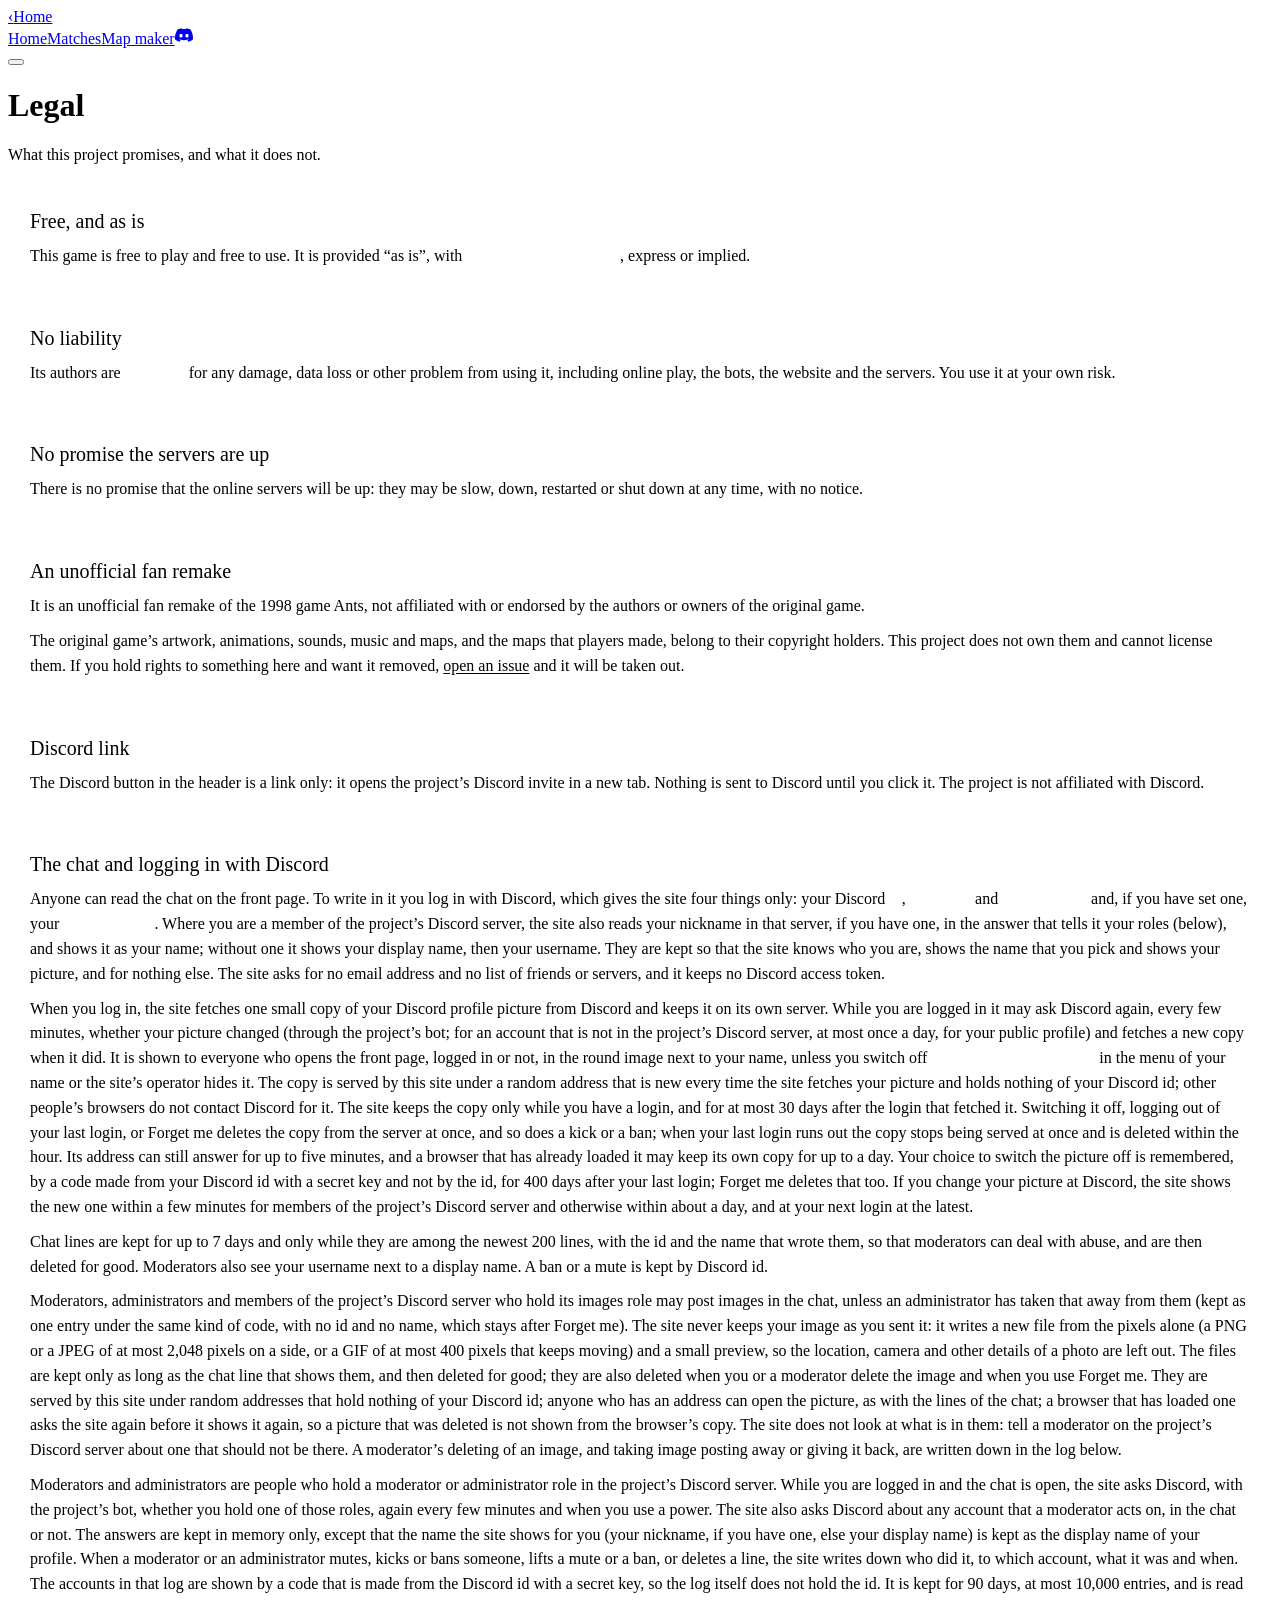
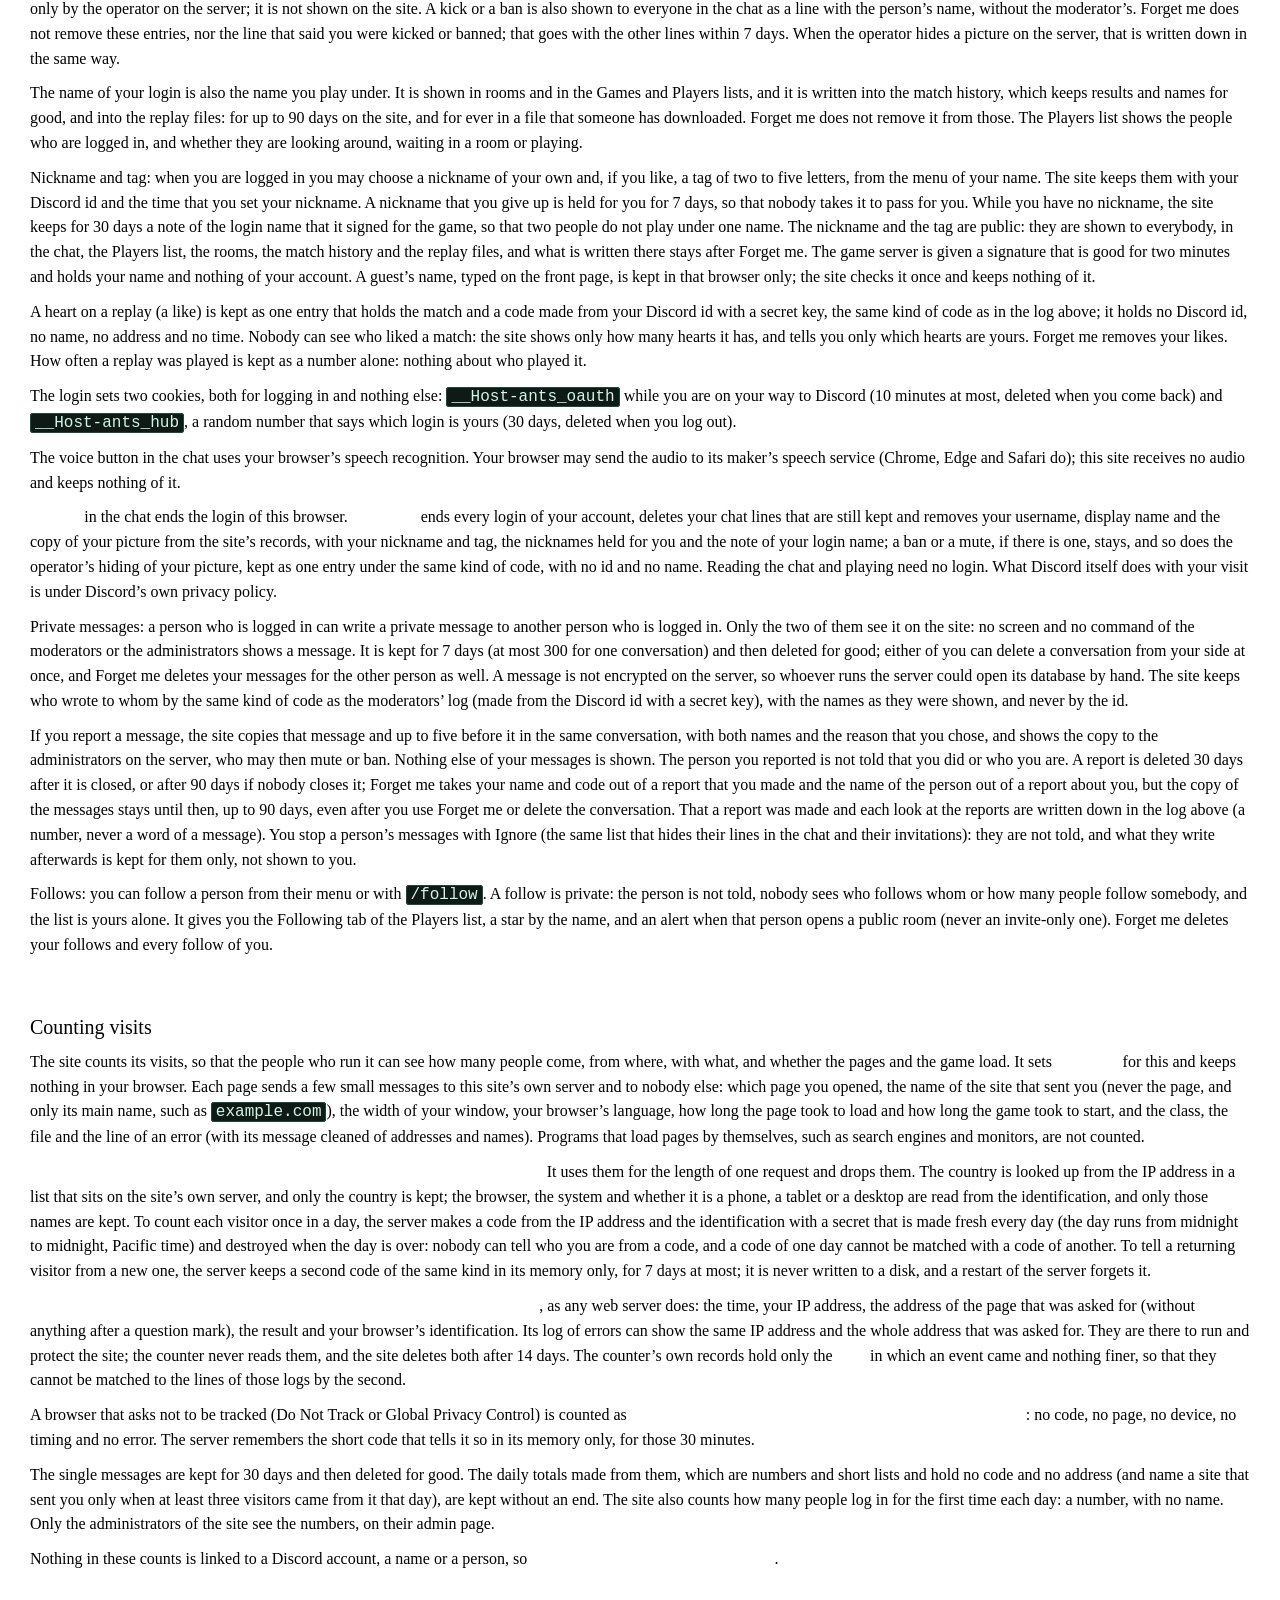
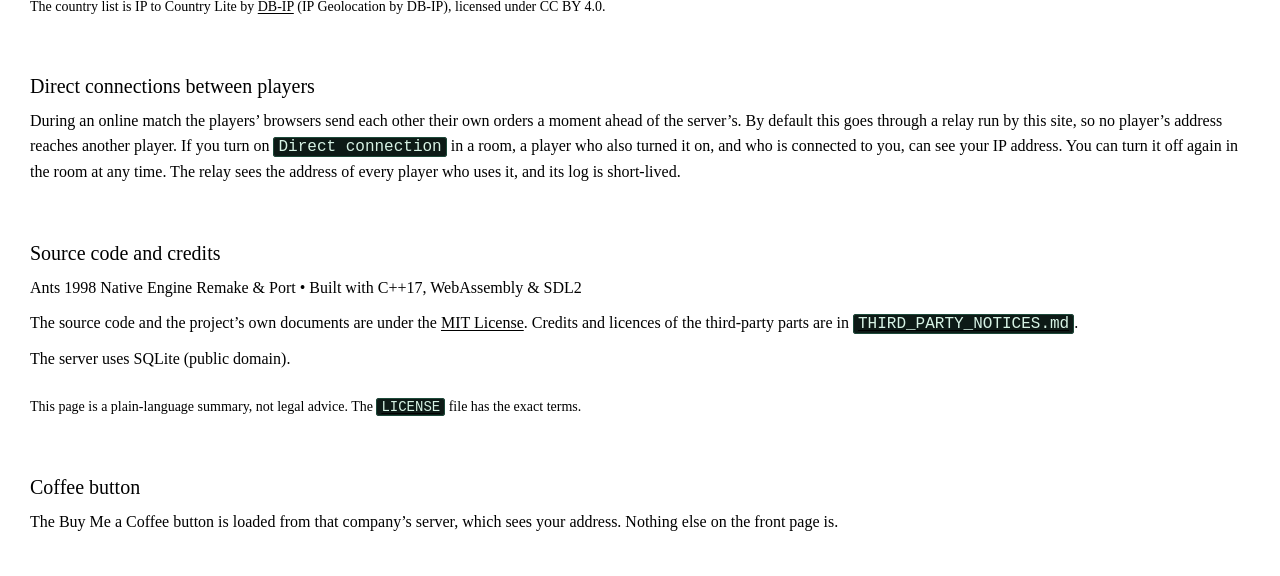
==== web/legal.html @ 2e055706 "Split step 11: the public changelog is made by a script from the working one; the working changelog," ====
<!DOCTYPE html>
<html lang="en">
<head>
<meta charset="UTF-8">
<meta name="viewport" content="width=device-width, initial-scale=1">
<title>Legal — Ants (1998)</title>
<meta name="description" content="Legal notes for the Ants (1998) remake: free to use and provided as is, an unofficial fan remake of the 1998 game, and what the site keeps when you log in with Discord.">
<link rel="canonical" href="@@SITE_ORIGIN@@/legal">
<meta property="og:site_name" content="Ants (1998)">
<meta property="og:type" content="website">
<meta property="og:title" content="Legal — Ants (1998)">
<meta property="og:description" content="Legal notes for the Ants (1998) remake: free to use and provided as is, an unofficial fan remake of the 1998 game, and what the site keeps when you log in with Discord.">
<meta property="og:url" content="@@SITE_ORIGIN@@/legal">
<meta property="og:image" content="@@SITE_ORIGIN@@/front/preview_treasure.png">
<meta property="og:image:width" content="300">
<meta property="og:image:height" content="300">
<meta property="og:image:alt" content="The Treasure map of Ants, seen from above.">
<meta name="twitter:card" content="summary">
<link rel="icon" type="image/png" href="/favicon.png?v=9ea2152a">
<link rel="manifest" href="/manifest.webmanifest">
<meta name="theme-color" content="#2b5f43">
<link rel="apple-touch-icon" href="/app/apple-touch-icon.png?v=82bef672">
<meta name="apple-mobile-web-app-title" content="Ants!">
<link rel="preload" href="/front/LibreFranklin-Medium.ttf" as="font" type="font/ttf" crossorigin>
<link rel="stylesheet" href="/front/classic.css">
<link rel="stylesheet" href="/site_nav.css">
<link rel="stylesheet" href="/update_notice.css">
<style>
main { margin: 26px 0 32px; }
.panel { margin: 0 0 22px; padding: 16px 22px; overflow-wrap: anywhere; }
.panel > :last-child { margin-bottom: 0; }
.panel p { margin: 0 0 10px; font-size: 16px; line-height: 1.55; }
.panel strong { font-weight: 500; color: #fff; -webkit-text-stroke: .5px currentColor; }
.panel a { color: var(--mint); text-underline-offset: 2px; }
.panel a:hover { color: #fff; }
.panel code { color: #d7f3e5; background: #0d1a16; border: 1px solid #1d4a3a; border-radius: 3px; padding: 0 4px; }
section h2 { margin: 0 0 8px; font-size: 20px; font-weight: 500; line-height: 1.5; color: var(--gold); }
.panel p.small { margin-top: 14px; padding-top: 10px; border-top: 1px solid var(--rule); color: var(--muted); font-size: 14px; line-height: 1.5; }
@media (max-width: 700px) {
    main { margin: 16px 0 24px; }
    .panel { padding: 14px 14px; }
    section h2 { font-size: 18px; }
}
</style>
</head>
<body>
<div class="screen">
<div class="wrap narrow">
<header class="sb" data-live="menu" data-version="@@GAME_VERSION@@" data-build="@@BUILD_ID@@" data-built="@@BUILD_DATE@@"><a class="btn sbhome" href="/"><span class="sbchev" aria-hidden="true">&lsaquo;</span>Home</a>
    <nav aria-label="Pages"><a class="btn" href="/">Home</a><a class="btn" href="/matches">Matches</a><a class="btn" href="/mapmaker">Map maker</a><a class="btn sbdc" href="https://discord.gg/WaWrXQnKPj" target="_blank" rel="noopener noreferrer" aria-label="Discord server"><svg class="dc" viewBox="0 0 24 24" width="18" height="18" aria-hidden="true" focusable="false"><path fill="currentColor" d="M20.317 4.3698a19.7913 19.7913 0 00-4.8851-1.5152.0741.0741 0 00-.0785.0371c-.211.3753-.4447.8648-.6083 1.2495-1.8447-.2762-3.68-.2762-5.4868 0-.1636-.3933-.4058-.8742-.6177-1.2495a.077.077 0 00-.0785-.037 19.7363 19.7363 0 00-4.8852 1.515.0699.0699 0 00-.0321.0277C.5334 9.0458-.319 13.5799.0992 18.0578a.0824.0824 0 00.0312.0561c2.0528 1.5076 4.0413 2.4228 5.9929 3.0294a.0777.0777 0 00.0842-.0276c.4616-.6304.8731-1.2952 1.226-1.9942a.076.076 0 00-.0416-.1057c-.6528-.2476-1.2743-.5495-1.8722-.8923a.077.077 0 01-.0076-.1277c.1258-.0943.2517-.1923.3718-.2914a.0743.0743 0 01.0776-.0105c3.9278 1.7933 8.18 1.7933 12.0614 0a.0739.0739 0 01.0785.0095c.1202.099.246.1981.3728.2924a.077.077 0 01-.0066.1276 12.2986 12.2986 0 01-1.873.8914.0766.0766 0 00-.0407.1067c.3604.698.7719 1.3628 1.225 1.9932a.076.076 0 00.0842.0286c1.961-.6067 3.9495-1.5219 6.0023-3.0294a.077.077 0 00.0313-.0552c.5004-5.177-.8382-9.6739-3.5485-13.6604a.061.061 0 00-.0312-.0286zM8.02 15.3312c-1.1825 0-2.1569-1.0857-2.1569-2.419 0-1.3332.9555-2.4189 2.157-2.4189 1.2108 0 2.1757 1.0952 2.1568 2.419 0 1.3332-.9555 2.4189-2.1569 2.4189zm7.9748 0c-1.1825 0-2.1569-1.0857-2.1569-2.419 0-1.3332.9554-2.4189 2.1569-2.4189 1.2108 0 2.1757 1.0952 2.1568 2.419 0 1.3332-.946 2.4189-2.1568 2.4189Z"/></svg></a></nav>
    <span class="sbgrow"></span><a class="btn sblive" href="/" hidden></a>
    <button class="btn sbtn" type="button" aria-label="Menu" aria-expanded="false" aria-controls="sbm"><i class="sbbars"></i></button></header>
<div class="pt"><h1>Legal</h1><p>What this project promises, and what it does not.</p></div>
<main>
<section class="panel" id="free"><h2>Free, and as is</h2>
<p>This game is free to play and free to use. It is provided &ldquo;as is&rdquo;, with <strong>no warranty of any kind</strong>, express or implied.</p></section>
<section class="panel" id="liability"><h2>No liability</h2>
<p>Its authors are <strong>not liable</strong> for any damage, data loss or other problem from using it, including online play, the bots, the website and the servers. You use it at your own risk.</p></section>
<section class="panel" id="servers"><h2>No promise the servers are up</h2>
<p>There is no promise that the online servers will be up: they may be slow, down, restarted or shut down at any time, with no notice.</p></section>
<section class="panel" id="unofficial"><h2>An unofficial fan remake</h2>
<p>It is an unofficial fan remake of the 1998 game Ants, not affiliated with or endorsed by the authors or owners of the original game.</p>
<p>The original game&rsquo;s artwork, animations, sounds, music and maps, and the maps that players made, belong to their copyright holders. This project does not own them and cannot license them. If you hold rights to something here and want it removed, <a href="https://github.com/dchadd427/ants-cross-platform/issues" target="_blank" rel="noopener noreferrer">open an issue</a> and it will be taken out.</p></section>
<section class="panel" id="discord"><h2>Discord link</h2>
<p>The Discord button in the header is a link only: it opens the project&rsquo;s Discord invite in a new tab. Nothing is sent to Discord until you click it. The project is not affiliated with Discord.</p></section>
<section class="panel" id="chat-login"><h2>The chat and logging in with Discord</h2>
<p>Anyone can read the chat on the front page. To write in it you log in with Discord, which gives the site four things only: your Discord <strong>id</strong>, <strong>username</strong> and <strong>display name</strong> and, if you have set one, your <strong>profile picture</strong>. Where you are a member of the project&rsquo;s Discord server, the site also reads your nickname in that server, if you have one, in the answer that tells it your roles (below), and shows it as your name; without one it shows your display name, then your username. They are kept so that the site knows who you are, shows the name that you pick and shows your picture, and for nothing else. The site asks for no email address and no list of friends or servers, and it keeps no Discord access token.</p>
<p>When you log in, the site fetches one small copy of your Discord profile picture from Discord and keeps it on its own server. While you are logged in it may ask Discord again, every few minutes, whether your picture changed (through the project&rsquo;s bot; for an account that is not in the project&rsquo;s Discord server, at most once a day, for your public profile) and fetches a new copy when it did. It is shown to everyone who opens the front page, logged in or not, in the round image next to your name, unless you switch off <strong>Show my Discord picture</strong> in the menu of your name or the site&rsquo;s operator hides it. The copy is served by this site under a random address that is new every time the site fetches your picture and holds nothing of your Discord id; other people&rsquo;s browsers do not contact Discord for it. The site keeps the copy only while you have a login, and for at most 30 days after the login that fetched it. Switching it off, logging out of your last login, or Forget me deletes the copy from the server at once, and so does a kick or a ban; when your last login runs out the copy stops being served at once and is deleted within the hour. Its address can still answer for up to five minutes, and a browser that has already loaded it may keep its own copy for up to a day. Your choice to switch the picture off is remembered, by a code made from your Discord id with a secret key and not by the id, for 400 days after your last login; Forget me deletes that too. If you change your picture at Discord, the site shows the new one within a few minutes for members of the project&rsquo;s Discord server and otherwise within about a day, and at your next login at the latest.</p>
<p>Chat lines are kept for up to 7 days and only while they are among the newest 200 lines, with the id and the name that wrote them, so that moderators can deal with abuse, and are then deleted for good. Moderators also see your username next to a display name. A ban or a mute is kept by Discord id.</p>
<p>Moderators, administrators and members of the project&rsquo;s Discord server who hold its images role may post images in the chat, unless an administrator has taken that away from them (kept as one entry under the same kind of code, with no id and no name, which stays after Forget me). The site never keeps your image as you sent it: it writes a new file from the pixels alone (a PNG or a JPEG of at most 2,048 pixels on a side, or a GIF of at most 400 pixels that keeps moving) and a small preview, so the location, camera and other details of a photo are left out. The files are kept only as long as the chat line that shows them, and then deleted for good; they are also deleted when you or a moderator delete the image and when you use Forget me. They are served by this site under random addresses that hold nothing of your Discord id; anyone who has an address can open the picture, as with the lines of the chat; a browser that has loaded one asks the site again before it shows it again, so a picture that was deleted is not shown from the browser&rsquo;s copy. The site does not look at what is in them: tell a moderator on the project&rsquo;s Discord server about one that should not be there. A moderator&rsquo;s deleting of an image, and taking image posting away or giving it back, are written down in the log below.</p>
<p>Moderators and administrators are people who hold a moderator or administrator role in the project&rsquo;s Discord server. While you are logged in and the chat is open, the site asks Discord, with the project&rsquo;s bot, whether you hold one of those roles, again every few minutes and when you use a power. The site also asks Discord about any account that a moderator acts on, in the chat or not. The answers are kept in memory only, except that the name the site shows for you (your nickname, if you have one, else your display name) is kept as the display name of your profile. When a moderator or an administrator mutes, kicks or bans someone, lifts a mute or a ban, or deletes a line, the site writes down who did it, to which account, what it was and when. The accounts in that log are shown by a code that is made from the Discord id with a secret key, so the log itself does not hold the id. It is kept for 90 days, at most 10,000 entries, and is read only by the operator on the server; it is not shown on the site. A kick or a ban is also shown to everyone in the chat as a line with the person&rsquo;s name, without the moderator&rsquo;s. Forget me does not remove these entries, nor the line that said you were kicked or banned; that goes with the other lines within 7 days. When the operator hides a picture on the server, that is written down in the same way.</p>
<p>The name of your login is also the name you play under. It is shown in rooms and in the Games and Players lists, and it is written into the match history, which keeps results and names for good, and into the replay files: for up to 90 days on the site, and for ever in a file that someone has downloaded. Forget me does not remove it from those. The Players list shows the people who are logged in, and whether they are looking around, waiting in a room or playing.</p>
<p>Nickname and tag: when you are logged in you may choose a nickname of your own and, if you like, a tag of two to five letters, from the menu of your name. The site keeps them with your Discord id and the time that you set your nickname. A nickname that you give up is held for you for 7 days, so that nobody takes it to pass for you. While you have no nickname, the site keeps for 30 days a note of the login name that it signed for the game, so that two people do not play under one name. The nickname and the tag are public: they are shown to everybody, in the chat, the Players list, the rooms, the match history and the replay files, and what is written there stays after Forget me. The game server is given a signature that is good for two minutes and holds your name and nothing of your account. A guest&rsquo;s name, typed on the front page, is kept in that browser only; the site checks it once and keeps nothing of it.</p>
<p>A heart on a replay (a like) is kept as one entry that holds the match and a code made from your Discord id with a secret key, the same kind of code as in the log above; it holds no Discord id, no name, no address and no time. Nobody can see who liked a match: the site shows only how many hearts it has, and tells you only which hearts are yours. Forget me removes your likes. How often a replay was played is kept as a number alone: nothing about who played it.</p>
<p>The login sets two cookies, both for logging in and nothing else: <code>__Host-ants_oauth</code> while you are on your way to Discord (10 minutes at most, deleted when you come back) and <code>__Host-ants_hub</code>, a random number that says which login is yours (30 days, deleted when you log out).</p>
<p>The voice button in the chat uses your browser&rsquo;s speech recognition. Your browser may send the audio to its maker&rsquo;s speech service (Chrome, Edge and Safari do); this site receives no audio and keeps nothing of it.</p>
<p><strong>Log out</strong> in the chat ends the login of this browser. <strong>Forget me</strong> ends every login of your account, deletes your chat lines that are still kept and removes your username, display name and the copy of your picture from the site&rsquo;s records, with your nickname and tag, the nicknames held for you and the note of your login name; a ban or a mute, if there is one, stays, and so does the operator&rsquo;s hiding of your picture, kept as one entry under the same kind of code, with no id and no name. Reading the chat and playing need no login. What Discord itself does with your visit is under Discord&rsquo;s own privacy policy.</p><p>Private messages: a person who is logged in can write a private message to another person who is logged in. Only the two of them see it on the site: no screen and no command of the moderators or the administrators shows a message. It is kept for 7 days (at most 300 for one conversation) and then deleted for good; either of you can delete a conversation from your side at once, and Forget me deletes your messages for the other person as well. A message is not encrypted on the server, so whoever runs the server could open its database by hand. The site keeps who wrote to whom by the same kind of code as the moderators&rsquo; log (made from the Discord id with a secret key), with the names as they were shown, and never by the id.</p>
<p>If you report a message, the site copies that message and up to five before it in the same conversation, with both names and the reason that you chose, and shows the copy to the administrators on the server, who may then mute or ban. Nothing else of your messages is shown. The person you reported is not told that you did or who you are. A report is deleted 30 days after it is closed, or after 90 days if nobody closes it; Forget me takes your name and code out of a report that you made and the name of the person out of a report about you, but the copy of the messages stays until then, up to 90 days, even after you use Forget me or delete the conversation. That a report was made and each look at the reports are written down in the log above (a number, never a word of a message). You stop a person&rsquo;s messages with Ignore (the same list that hides their lines in the chat and their invitations): they are not told, and what they write afterwards is kept for them only, not shown to you.</p>
<p>Follows: you can follow a person from their menu or with <code>/follow</code>. A follow is private: the person is not told, nobody sees who follows whom or how many people follow somebody, and the list is yours alone. It gives you the Following tab of the Players list, a star by the name, and an alert when that person opens a public room (never an invite-only one). Forget me deletes your follows and every follow of you.</p>
</section>
<section class="panel" id="counting"><h2>Counting visits</h2>
<p>The site counts its visits, so that the people who run it can see how many people come, from where, with what, and whether the pages and the game load. It sets <strong>no cookie</strong> for this and keeps nothing in your browser. Each page sends a few small messages to this site&rsquo;s own server and to nobody else: which page you opened, the name of the site that sent you (never the page, and only its main name, such as <code>example.com</code>), the width of your window, your browser&rsquo;s language, how long the page took to load and how long the game took to start, and the class, the file and the line of an error (with its message cleaned of addresses and names). Programs that load pages by themselves, such as search engines and monitors, are not counted.</p>
<p><strong>The counter never writes down your IP address or your browser&rsquo;s identification.</strong> It uses them for the length of one request and drops them. The country is looked up from the IP address in a list that sits on the site&rsquo;s own server, and only the country is kept; the browser, the system and whether it is a phone, a tablet or a desktop are read from the identification, and only those names are kept. To count each visitor once in a day, the server makes a code from the IP address and the identification with a secret that is made fresh every day (the day runs from midnight to midnight, Pacific time) and destroyed when the day is over: nobody can tell who you are from a code, and a code of one day cannot be matched with a code of another. To tell a returning visitor from a new one, the server keeps a second code of the same kind in its memory only, for 7 days at most; it is never written to a disk, and a restart of the server forgets it.</p>
<p><strong>The web server that sends you the pages keeps its own technical log of requests</strong>, as any web server does: the time, your IP address, the address of the page that was asked for (without anything after a question mark), the result and your browser&rsquo;s identification. Its log of errors can show the same IP address and the whole address that was asked for. They are there to run and protect the site; the counter never reads them, and the site deletes both after 14 days. The counter&rsquo;s own records hold only the <strong>hour</strong> in which an event came and nothing finer, so that they cannot be matched to the lines of those logs by the second.</p>
<p>A browser that asks not to be tracked (Do Not Track or Global Privacy Control) is counted as <strong>one visit and its country, once in 30 minutes, and nothing else</strong>: no code, no page, no device, no timing and no error. The server remembers the short code that tells it so in its memory only, for those 30 minutes.</p>
<p>The single messages are kept for 30 days and then deleted for good. The daily totals made from them, which are numbers and short lists and hold no code and no address (and name a site that sent you only when at least three visitors came from it that day), are kept without an end. The site also counts how many people log in for the first time each day: a number, with no name. Only the administrators of the site see the numbers, on their admin page.</p>
<p>Nothing in these counts is linked to a Discord account, a name or a person, so <strong>Forget me has nothing to remove here</strong>.</p>
<p class="small">The country list is IP to Country Lite by <a href="https://db-ip.com/" target="_blank" rel="noopener noreferrer">DB-IP</a> (IP Geolocation by DB-IP), licensed under CC BY 4.0.</p></section>
<section class="panel" id="channels"><h2>Direct connections between players</h2>
<p>During an online match the players&rsquo; browsers send each other their own orders a moment ahead of the server&rsquo;s. By default this goes through a relay run by this site, so no player&rsquo;s address reaches another player. If you turn on <code>Direct connection</code> in a room, a player who also turned it on, and who is connected to you, can see your IP address. You can turn it off again in the room at any time. The relay sees the address of every player who uses it, and its log is short-lived.</p></section>
<section class="panel" id="code"><h2>Source code and credits</h2>
<p>Ants 1998 Native Engine Remake &amp; Port &bull; Built with C++17, WebAssembly &amp; SDL2</p>
<p>The source code and the project&rsquo;s own documents are under the <a href="https://github.com/dchadd427/ants-cross-platform/blob/main/LICENSE" target="_blank" rel="noopener noreferrer">MIT License</a>. Credits and licences of the third-party parts are in <a href="https://github.com/dchadd427/ants-cross-platform/blob/main/THIRD_PARTY_NOTICES.md" target="_blank" rel="noopener noreferrer"><code>THIRD_PARTY_NOTICES.md</code></a>.</p>
<p>The server uses SQLite (public domain).</p>
<p class="small">This page is a plain-language summary, not legal advice. The <a href="https://github.com/dchadd427/ants-cross-platform/blob/main/LICENSE" target="_blank" rel="noopener noreferrer"><code>LICENSE</code></a> file has the exact terms.</p></section>
<section class="panel" id="coffee"><h2>Coffee button</h2>
<p>The Buy Me a Coffee button is loaded from that company&rsquo;s server, which sees your address. Nothing else on the front page is.</p></section>
</main>
</div>
</div>
<script src="/site_nav.js"></script>
<script src="/update_notice.js"></script>
<script src="/analytics.js"></script>
</body>
</html>
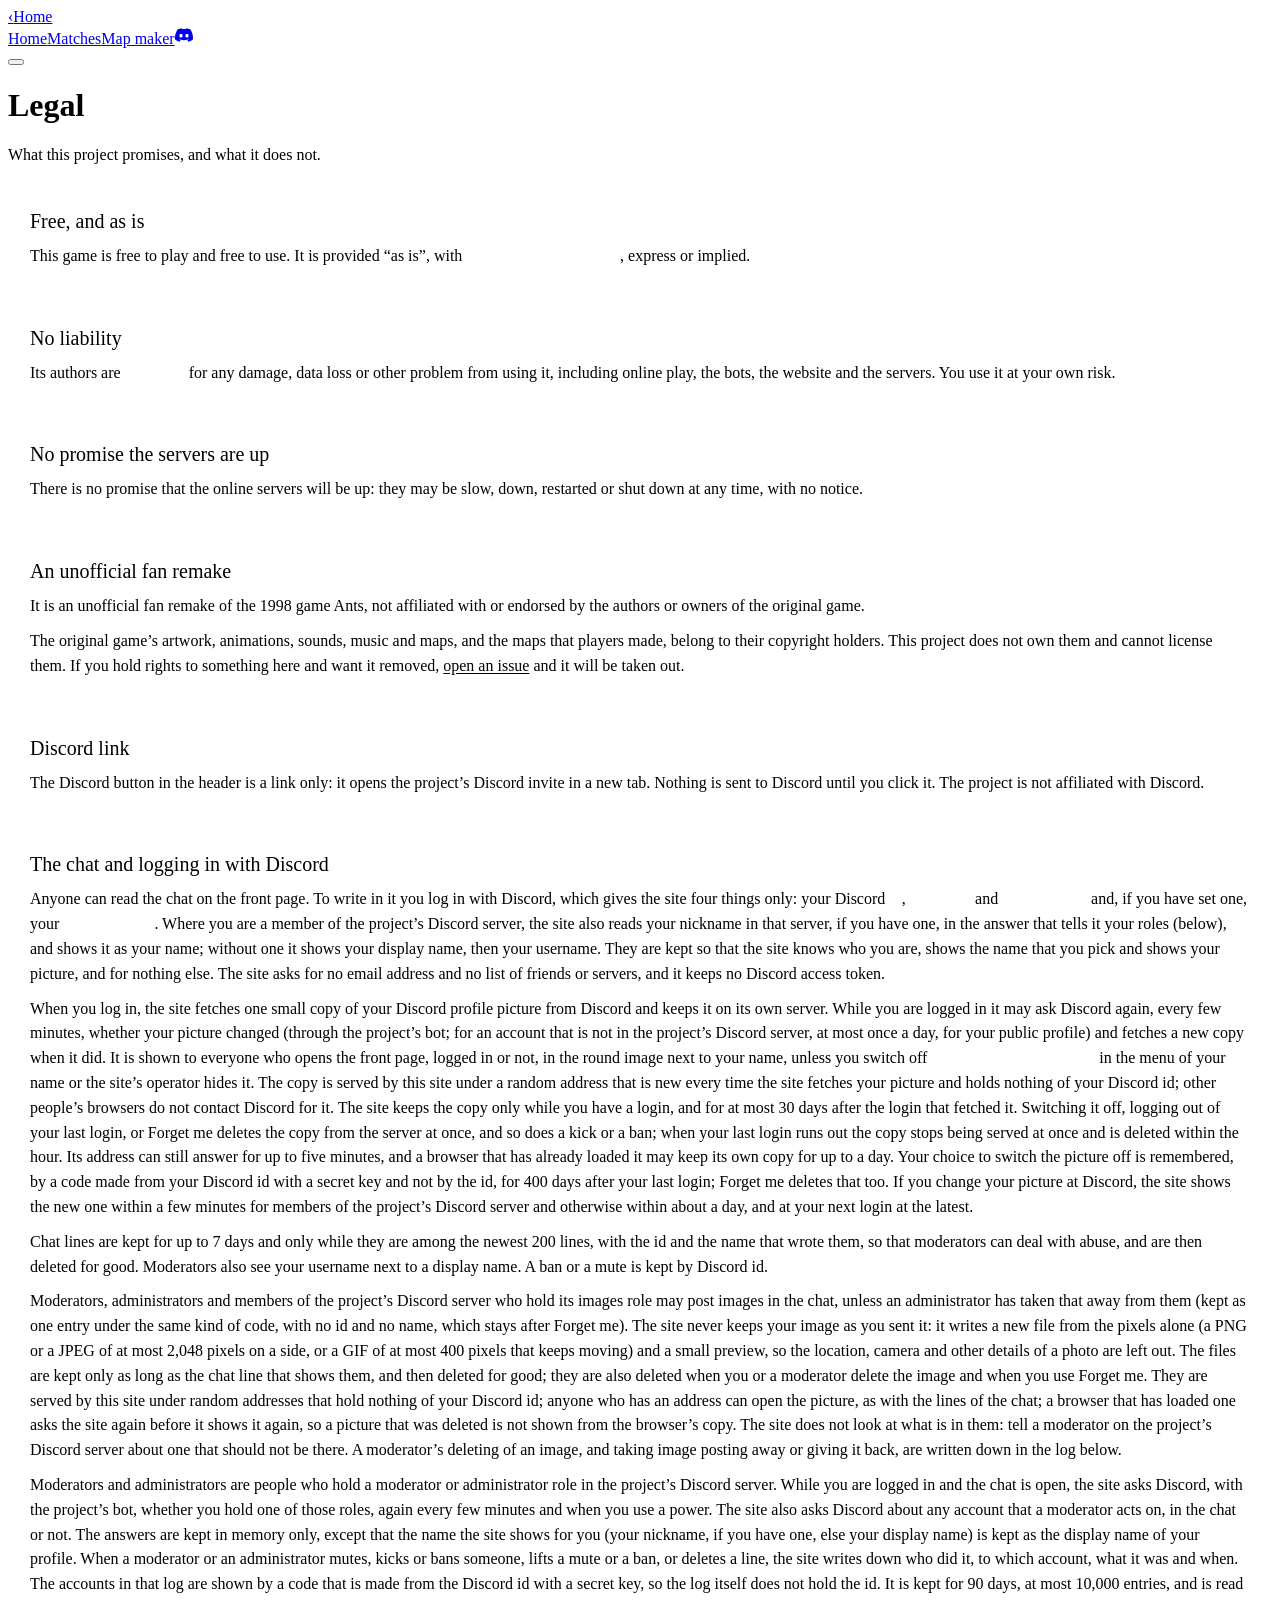
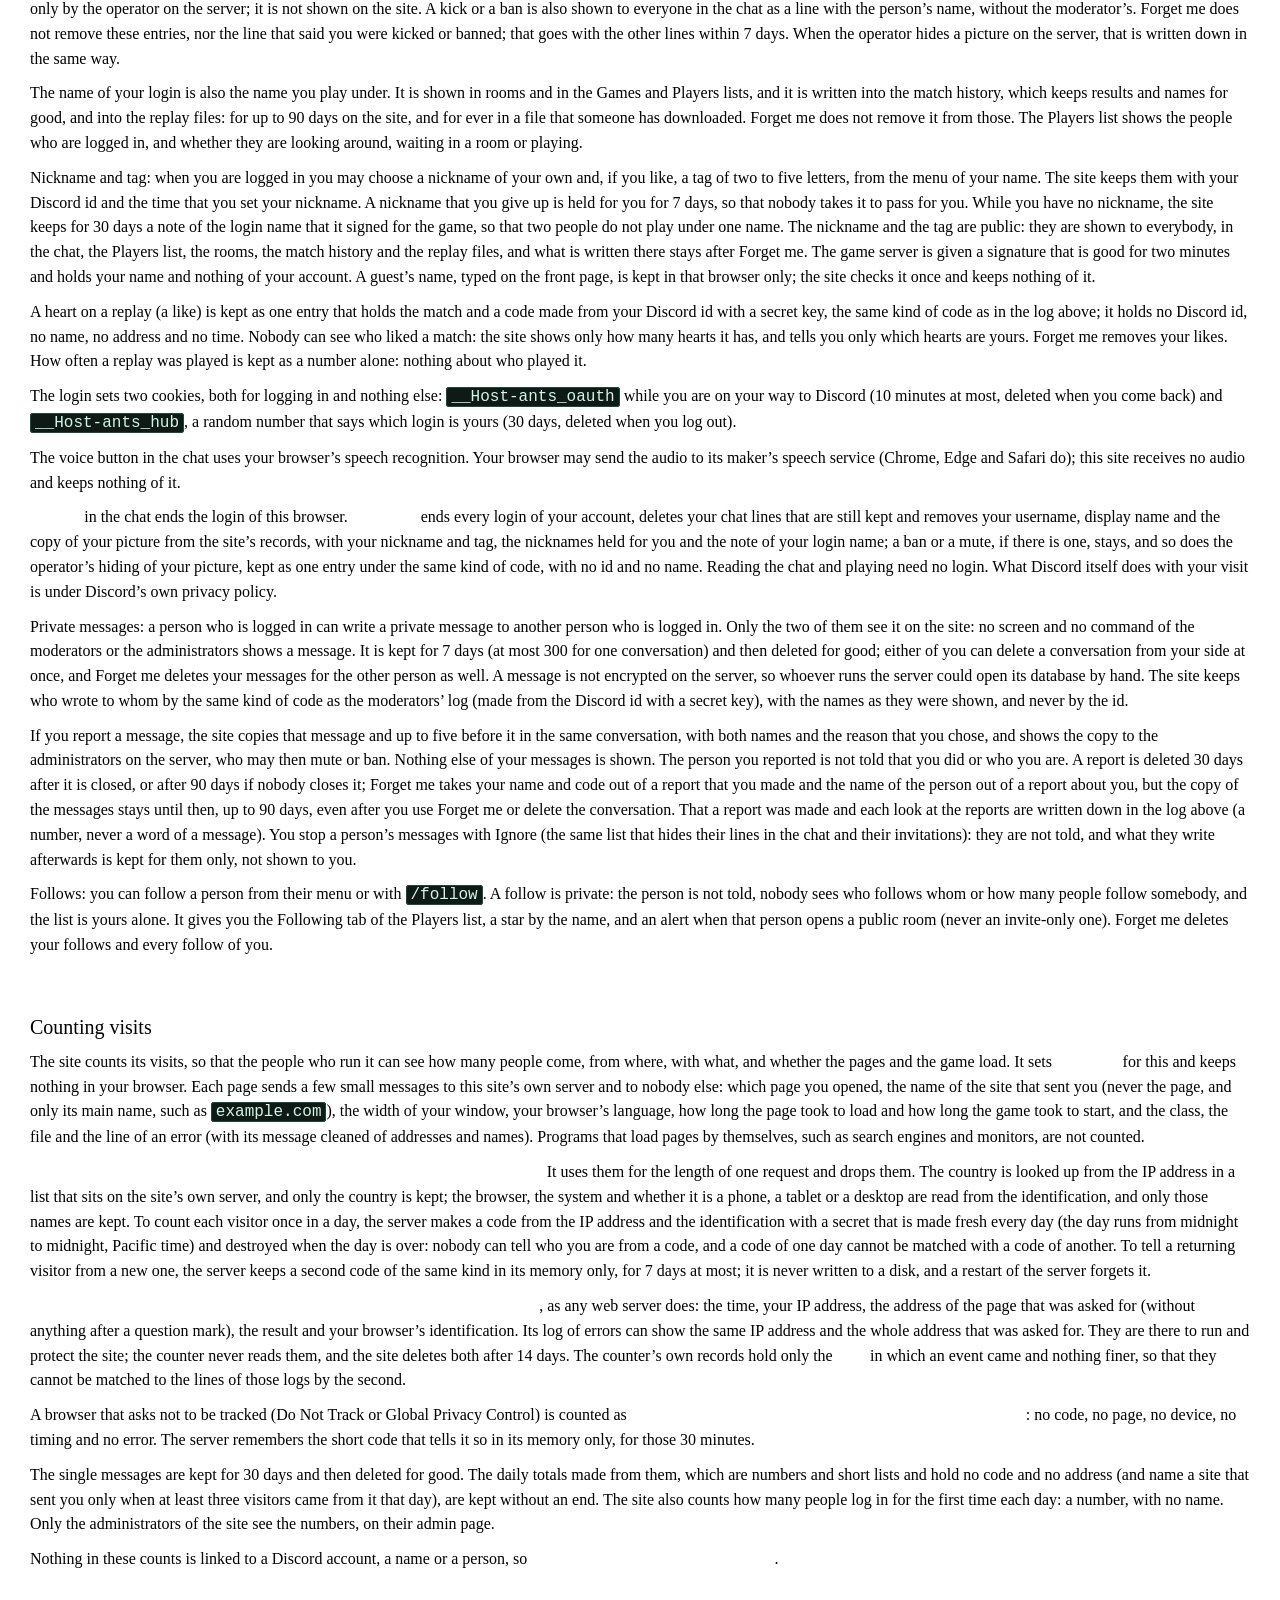
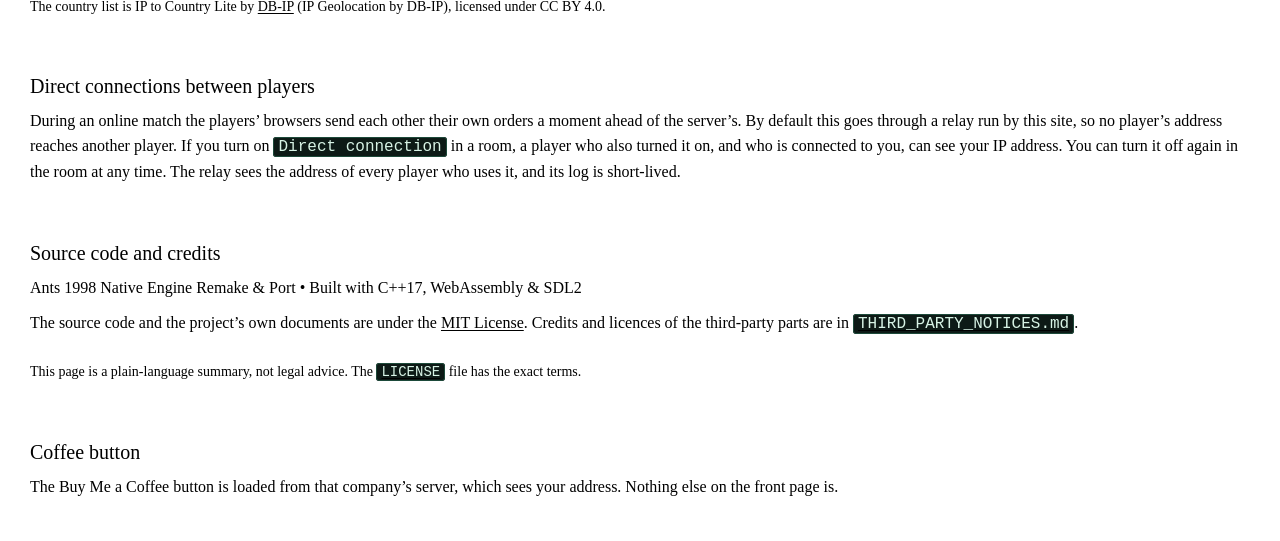
==== commit b2961b9a: "Legal page unchanged by the split: SQLite (public domain) needs no credit on the page; DB-IP's credi" ====
--- a/web/legal.html
+++ b/web/legal.html
@@ -91,7 +91,6 @@
 <section class="panel" id="code"><h2>Source code and credits</h2>
 <p>Ants 1998 Native Engine Remake &amp; Port &bull; Built with C++17, WebAssembly &amp; SDL2</p>
 <p>The source code and the project&rsquo;s own documents are under the <a href="https://github.com/dchadd427/ants-cross-platform/blob/main/LICENSE" target="_blank" rel="noopener noreferrer">MIT License</a>. Credits and licences of the third-party parts are in <a href="https://github.com/dchadd427/ants-cross-platform/blob/main/THIRD_PARTY_NOTICES.md" target="_blank" rel="noopener noreferrer"><code>THIRD_PARTY_NOTICES.md</code></a>.</p>
-<p>The server uses SQLite (public domain).</p>
 <p class="small">This page is a plain-language summary, not legal advice. The <a href="https://github.com/dchadd427/ants-cross-platform/blob/main/LICENSE" target="_blank" rel="noopener noreferrer"><code>LICENSE</code></a> file has the exact terms.</p></section>
 <section class="panel" id="coffee"><h2>Coffee button</h2>
 <p>The Buy Me a Coffee button is loaded from that company&rsquo;s server, which sees your address. Nothing else on the front page is.</p></section>
